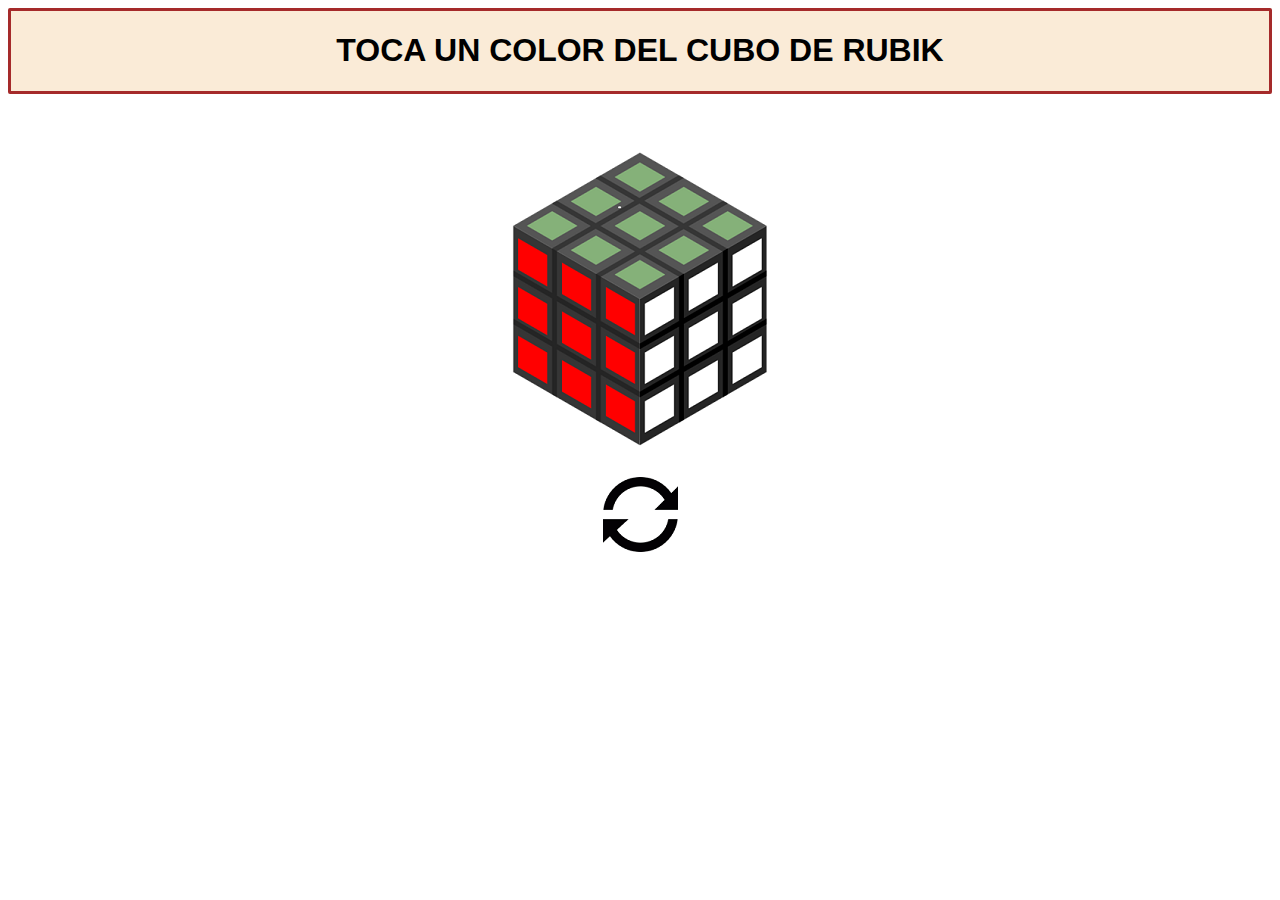
==== RUBIK/index.html @ b9fc230d "Ya subi el proyecto" ====
<!DOCTYPE html>
<html lang="en">
<head>
    <meta charset="UTF-8">
    <meta name="viewport" content="width=device-width, initial-scale=1.0">
    <title>Rubik</title>
</head>

    
        <frameset rows="15%,70%,15%" border=0>

            <frame src = "titulo.html" scrolling="no">

                <frameset cols="10%,80%,10%" border=0>
                    <frame class="fondo" >
                    <frame src = "cubo1.html" name ="cubo" scrolling="no">
                    <frame class="fondo">
                </frameset>

            <frame src = "vacio.html" name = "info" scrolling="no">
        
        </frameset>


<body background="fondo.jpg">
</body>
</html>
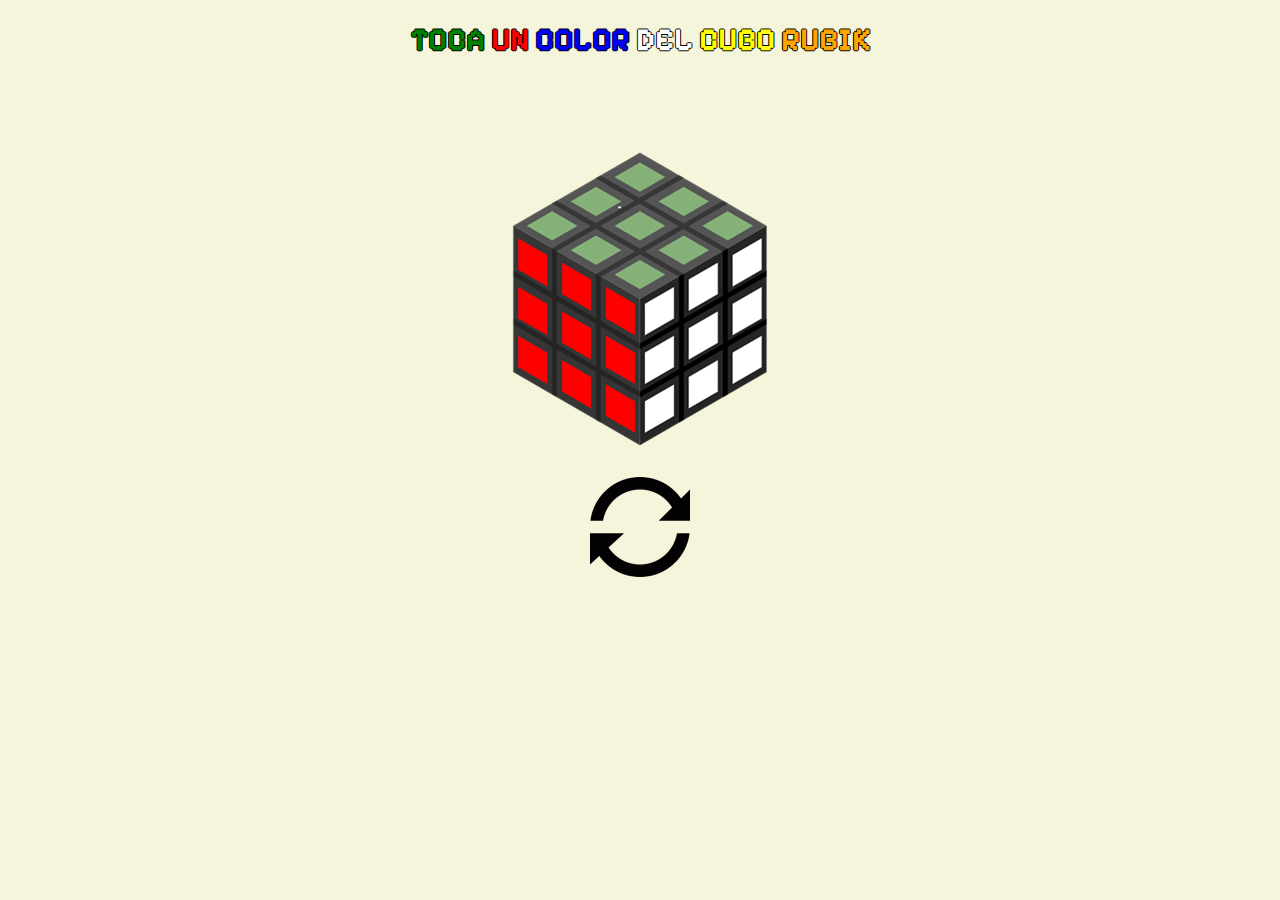
==== commit 283f6ec4: "Versión actualizada" ====
--- a/RUBIK/index.html
+++ b/RUBIK/index.html
@@ -12,9 +12,9 @@
             <frame src = "titulo.html" scrolling="no">
 
                 <frameset cols="10%,80%,10%" border=0>
-                    <frame class="fondo" >
-                    <frame src = "cubo1.html" name ="cubo" scrolling="no">
-                    <frame class="fondo">
+                    <frame src = "colorizq.html">
+                    <frame src = "cubo1.html" name ="cubo">
+                    <frame src = "colorder.html">
                 </frameset>
 
             <frame src = "vacio.html" name = "info" scrolling="no">
@@ -22,6 +22,6 @@
         </frameset>
 
 
-<body background="fondo.jpg">
+<body>
 </body>
 </html>